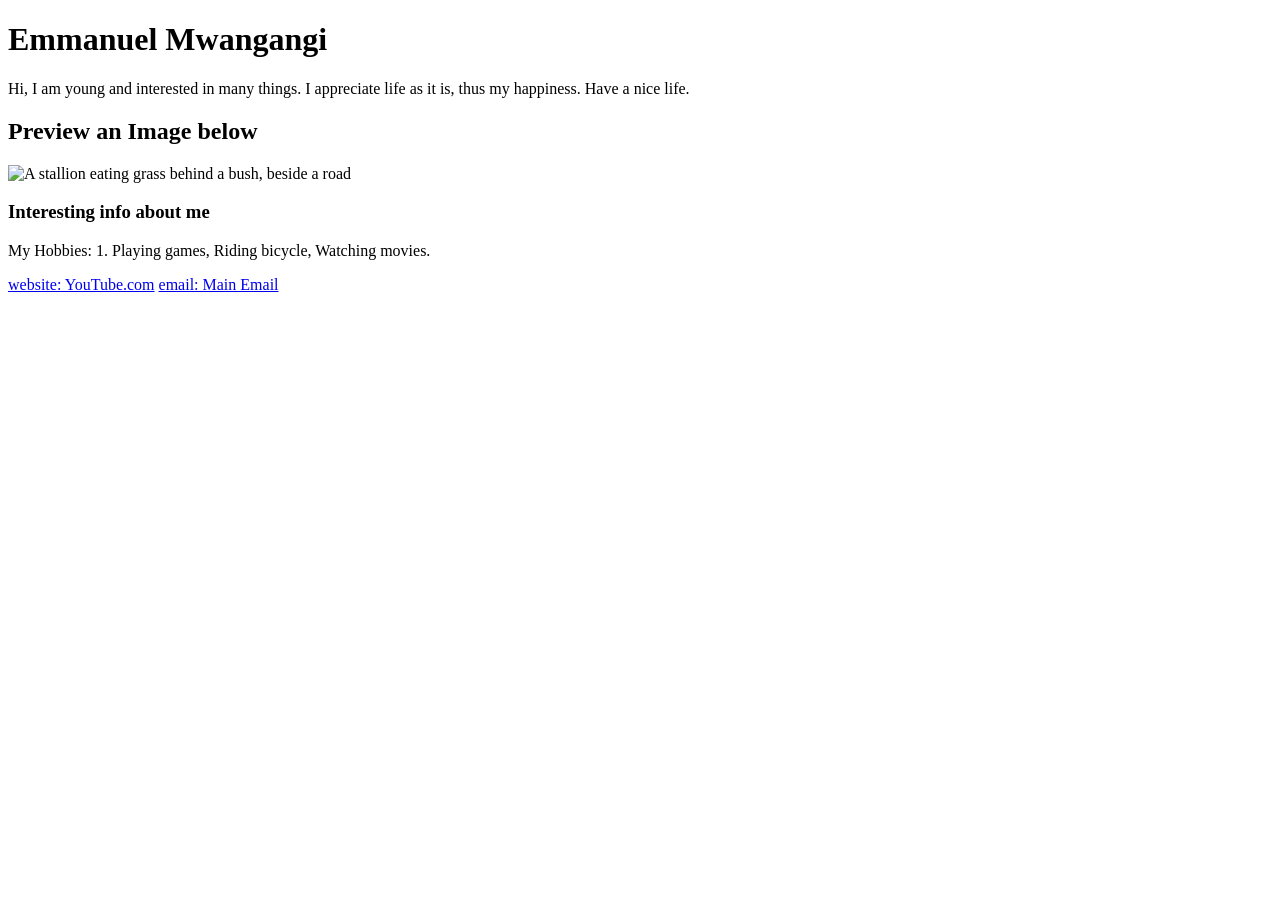
==== index.html @ 70714692 "Update links in index.html with descriptive text" ====
<!DOCTYPE html>
<html lang="en">
<head>
    <meta charset="UTF-8">
    <meta name="viewport" content="width=device-width, initial-scale=1.0">
    <title>EMMANUEL MWANGANGI - About Me</title>
</head>
<body>
    <h1>Emmanuel Mwangangi</h1>
    <p>
        Hi, I am young and interested in many things. I appreciate life as it is, thus my happiness. Have a nice life.
    </p>
    <h2> Preview an Image below </h2>
    <img src="https://images.pexels.com/photos/16232827/pexels-photo-16232827.png" alt="A stallion eating grass behind a bush, beside a road">
    <p>
        <h3>Interesting info about me</h3>
        My Hobbies: 1. Playing games, Riding bicycle, Watching movies.
    </p>
    <a href="https://youtube.com">website: YouTube.com</a>
    <a href="mailto:malitokaonabo45@gmail.com">email: Main Email</a>
</body>
</html>
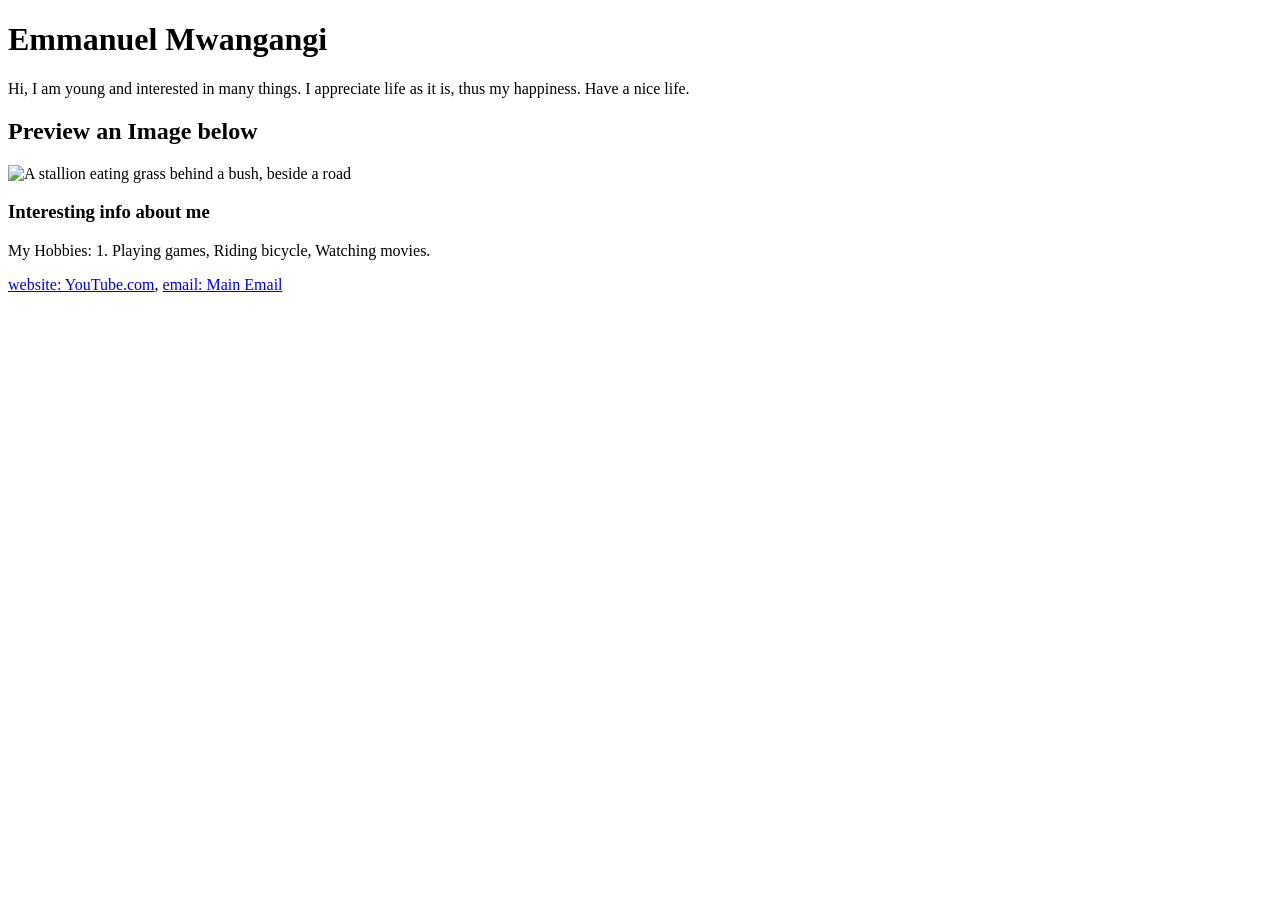
==== commit 6ab29b9c: "Fix formatting of links in index.html" ====
--- a/index.html
+++ b/index.html
@@ -16,7 +16,7 @@
         <h3>Interesting info about me</h3>
         My Hobbies: 1. Playing games, Riding bicycle, Watching movies.
     </p>
-    <a href="https://youtube.com">website: YouTube.com</a>
+    <a href="https://youtube.com">website: YouTube.com</a>,
     <a href="mailto:malitokaonabo45@gmail.com">email: Main Email</a>
 </body>
 </html>
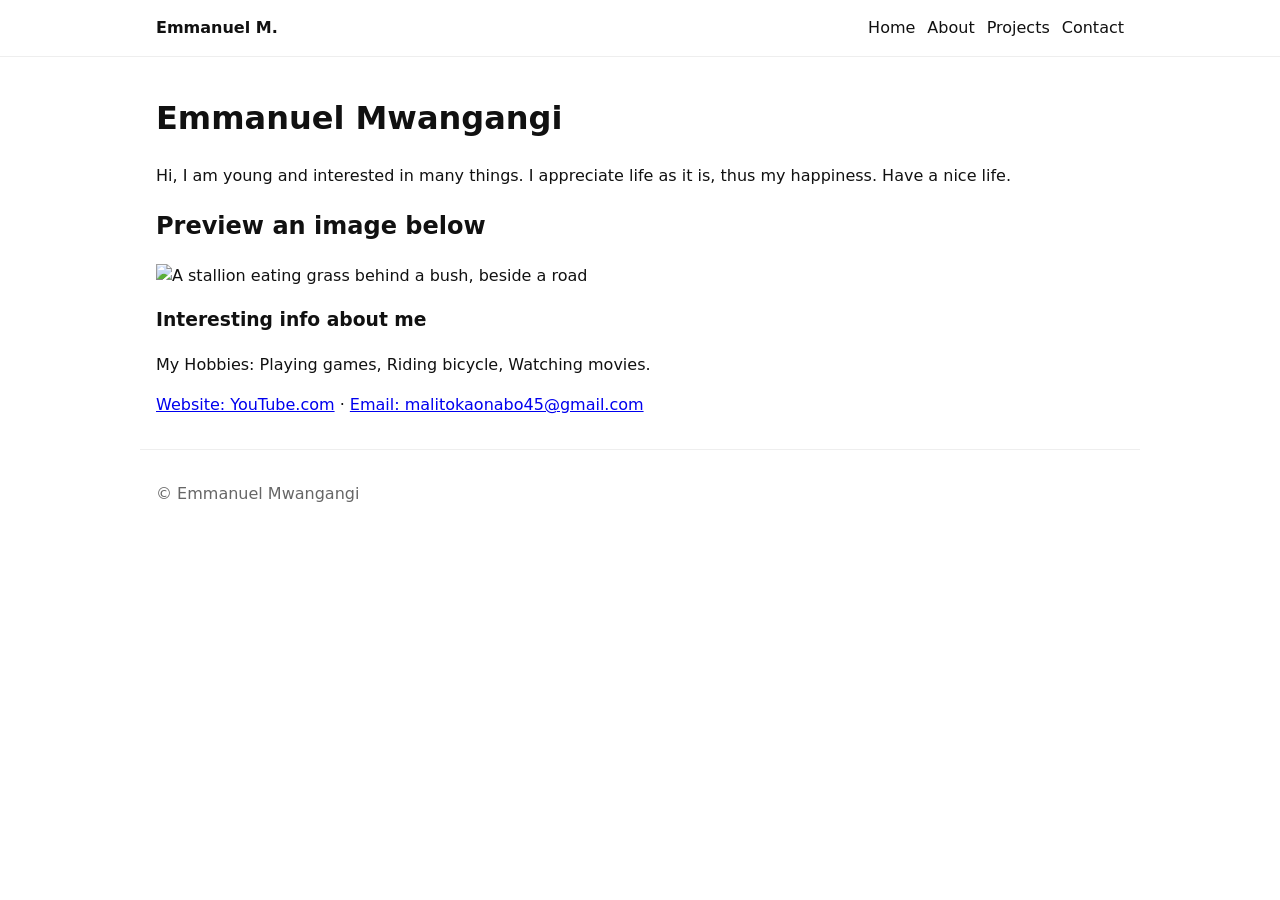
==== commit a4a16919: "Update index.html to reference assets and add header/footer" ====
--- a/index.html
+++ b/index.html
@@ -4,19 +4,47 @@
     <meta charset="UTF-8">
     <meta name="viewport" content="width=device-width, initial-scale=1.0">
     <title>EMMANUEL MWANGANGI - About Me</title>
+    <meta name="description" content="Emmanuel Mwangangi — portfolio" />
+    <link rel="stylesheet" href="assets/css/main.css">
 </head>
 <body>
+    <a class="skip" href="#main">Skip to content</a>
+    <header>
+      <div class="container header-inner">
+        <a class="logo" href="index.html">Emmanuel M.</a>
+        <nav aria-label="Main navigation">
+          <ul>
+            <li><a href="index.html" aria-current="page">Home</a></li>
+            <li><a href="about.html">About</a></li>
+            <li><a href="projects.html">Projects</a></li>
+            <li><a href="contact.html">Contact</a></li>
+          </ul>
+        </nav>
+      </div>
+    </header>
+
+  <main id="main" class="container" tabindex="-1">
     <h1>Emmanuel Mwangangi</h1>
     <p>
         Hi, I am young and interested in many things. I appreciate life as it is, thus my happiness. Have a nice life.
     </p>
-    <h2> Preview an Image below </h2>
-    <img src="https://images.pexels.com/photos/16232827/pexels-photo-16232827.png" alt="A stallion eating grass behind a bush, beside a road">
+
+    <h2>Preview an image below</h2>
+    <img src="images/project-1.jpg" alt="A stallion eating grass behind a bush, beside a road">
+
+    <h3>Interesting info about me</h3>
+    <p>My Hobbies: Playing games, Riding bicycle, Watching movies.</p>
+
     <p>
-        <h3>Interesting info about me</h3>
-        My Hobbies: 1. Playing games, Riding bicycle, Watching movies.
+      <a href="https://youtube.com" target="_blank" rel="noopener">Website: YouTube.com</a>
+      · <a href="mailto:malitokaonabo45@gmail.com">Email: malitokaonabo45@gmail.com</a>
     </p>
-    <a href="https://youtube.com">website: YouTube.com</a>,
-    <a href="mailto:malitokaonabo45@gmail.com">email: Main Email</a>
+  </main>
+
+  <footer class="container">
+    <p>&copy; <span id="year"></span> Emmanuel Mwangangi</p>
+  </footer>
+
+  <script src="assets/js/main.js" defer></script>
 </body>
 </html>
--- a/assets/css/main.css
+++ b/assets/css/main.css
@@ -0,0 +1,34 @@
+:root{
+  --bg:#ffffff; --text:#111; --muted:#666; --accent:#0a84ff;
+  --max-width:1000px; --gap:1rem; --radius:8px; --pad:1rem;
+  font-family:system-ui,-apple-system,Segoe UI,Roboto,Helvetica,Arial;
+}
+*{box-sizing:border-box}
+body{margin:0;color:var(--text);background:var(--bg);line-height:1.5}
+.container{max-width:var(--max-width);margin:0 auto;padding:var(--pad)}
+.skip{position:absolute;left:-999px}
+.skip:focus{left:1rem;top:1rem;width:auto;padding:.5rem .75rem;background:#000;color:#fff;z-index:9999}
+header{border-bottom:1px solid #eee;background:#fff}
+.header-inner{display:flex;align-items:center;justify-content:space-between;gap:var(--gap)}
+.logo{font-weight:700;text-decoration:none;color:var(--text)}
+nav ul{list-style:none;margin:0;padding:0;display:flex;gap:.75rem;align-items:center}
+nav a{color:var(--text);text-decoration:none}
+.nav-toggle{display:none;background:none;border:1px solid #ddd;padding:.4rem .6rem;border-radius:6px}
+@media(max-width:700px){
+  .nav-toggle{display:inline-block}
+  nav{position:absolute;top:64px;right:1rem;background:#fff;border:1px solid #eee;padding:.5rem;border-radius:8px;display:none}
+  nav[aria-hidden="false"]{display:block}
+  nav ul{flex-direction:column;align-items:flex-end}
+}
+.hero{padding:2rem 0}
+.hero h1{margin:.2rem 0;font-size:1.8rem}
+.lead{color:var(--muted);margin:0 0 1rem}
+.cta{background:var(--accent);color:#fff;padding:.6rem .85rem;border-radius:6px;text-decoration:none}
+.grid{display:grid;grid-template-columns:repeat(2,1fr);gap:var(--gap);margin-top:1rem}
+@media(max-width:700px){.grid{grid-template-columns:1fr}}
+.card{border:1px solid #eee;border-radius:var(--radius);overflow:hidden;background:#fafafa}
+.card img{width:100%;height:140px;object-fit:cover;display:block}
+.card h3{margin:.5rem .5rem 0 .5rem;font-size:1.05rem}
+.card p{margin:.25rem .5rem 1rem .5rem;color:var(--muted);font-size:.95rem}
+footer{border-top:1px solid #eee;margin-top:2rem;padding:1rem 0;color:var(--muted)}
+.contact-cta{margin-top:2rem;padding:1rem;background:#f7fbff;border-radius:8px;border:1px solid #eef6ff}
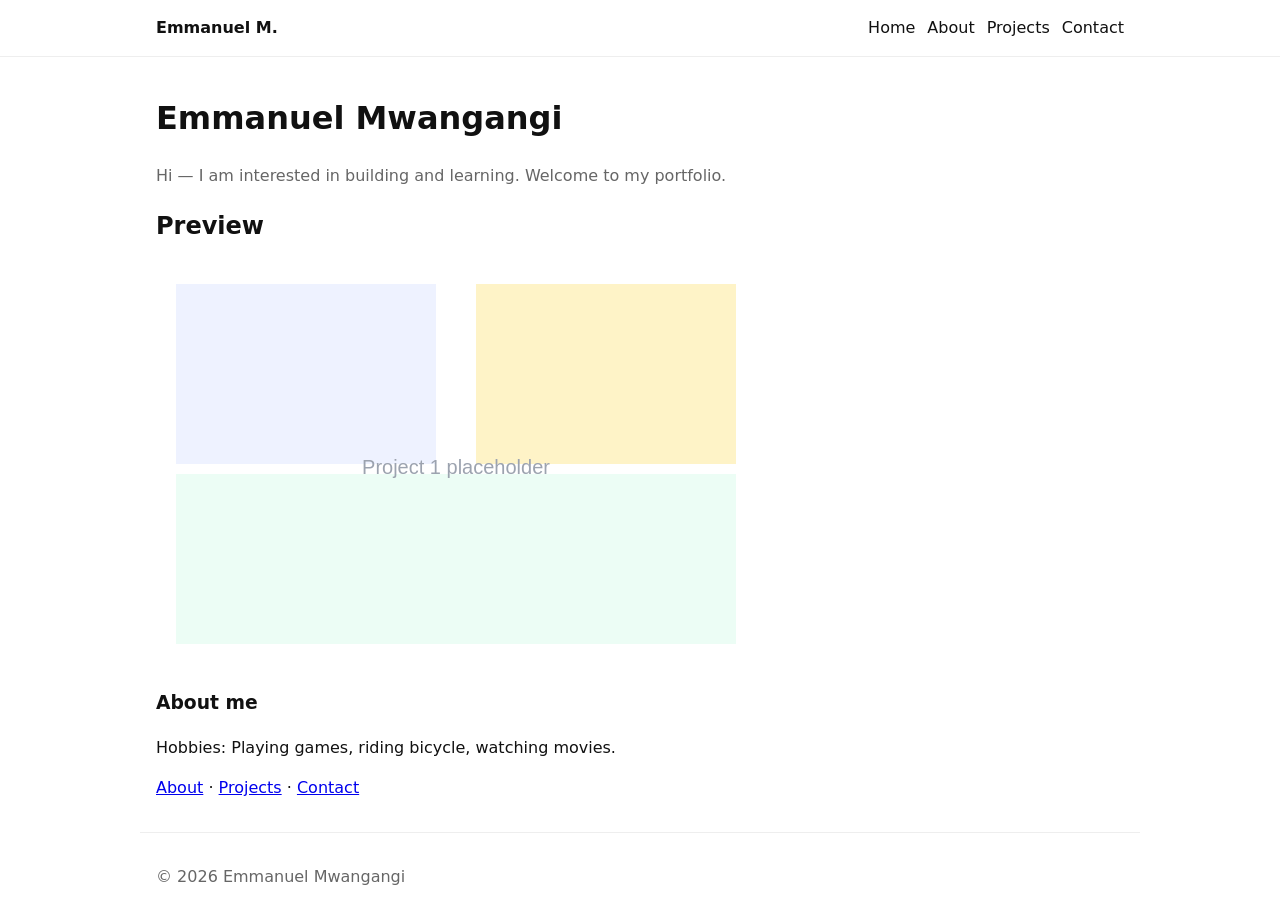
==== commit 30a29ad0: "Standardize index header/footer and use assets (make mobile nav work)" ====
--- a/index.html
+++ b/index.html
@@ -1,43 +1,42 @@
-<!DOCTYPE html>
+<!doctype html>
 <html lang="en">
 <head>
-    <meta charset="UTF-8">
-    <meta name="viewport" content="width=device-width, initial-scale=1.0">
-    <title>EMMANUEL MWANGANGI - About Me</title>
-    <meta name="description" content="Emmanuel Mwangangi — portfolio" />
-    <link rel="stylesheet" href="assets/css/main.css">
+  <meta charset="utf-8" />
+  <meta name="viewport" content="width=device-width,initial-scale=1" />
+  <title>EMMANUEL MWANGANGI — Home</title>
+  <meta name="description" content="Home — Emmanuel Mwangangi" />
+  <link rel="stylesheet" href="assets/css/main.css" />
+  <link rel="icon" href="assets/favicon.svg" type="image/svg+xml">
 </head>
 <body>
-    <a class="skip" href="#main">Skip to content</a>
-    <header>
-      <div class="container header-inner">
-        <a class="logo" href="index.html">Emmanuel M.</a>
-        <nav aria-label="Main navigation">
-          <ul>
-            <li><a href="index.html" aria-current="page">Home</a></li>
-            <li><a href="about.html">About</a></li>
-            <li><a href="projects.html">Projects</a></li>
-            <li><a href="contact.html">Contact</a></li>
-          </ul>
-        </nav>
-      </div>
-    </header>
+  <a class="skip" href="#main">Skip to content</a>
+  <header>
+    <div class="container header-inner">
+      <a class="logo" href="index.html">Emmanuel M.</a>
+      <button id="navToggle" class="nav-toggle" aria-expanded="false" aria-controls="main-nav">Menu</button>
+      <nav id="main-nav" aria-label="Main navigation" aria-hidden="true">
+        <ul>
+          <li><a href="index.html" aria-current="page">Home</a></li>
+          <li><a href="about.html">About</a></li>
+          <li><a href="projects.html">Projects</a></li>
+          <li><a href="contact.html">Contact</a></li>
+        </ul>
+      </nav>
+    </div>
+  </header>
 
   <main id="main" class="container" tabindex="-1">
     <h1>Emmanuel Mwangangi</h1>
-    <p>
-        Hi, I am young and interested in many things. I appreciate life as it is, thus my happiness. Have a nice life.
-    </p>
+    <p class="lead">Hi — I am interested in building and learning. Welcome to my portfolio.</p>
 
-    <h2>Preview an image below</h2>
-    <img src="images/project-1.jpg" alt="A stallion eating grass behind a bush, beside a road">
+    <h2>Preview</h2>
+    <img src="images/project-1.svg" alt="Project preview" style="max-width:100%;height:auto">
 
-    <h3>Interesting info about me</h3>
-    <p>My Hobbies: Playing games, Riding bicycle, Watching movies.</p>
+    <h3>About me</h3>
+    <p>Hobbies: Playing games, riding bicycle, watching movies.</p>
 
     <p>
-      <a href="https://youtube.com" target="_blank" rel="noopener">Website: YouTube.com</a>
-      · <a href="mailto:malitokaonabo45@gmail.com">Email: malitokaonabo45@gmail.com</a>
+      <a href="about.html">About</a> · <a href="projects.html">Projects</a> · <a href="contact.html">Contact</a>
     </p>
   </main>
 
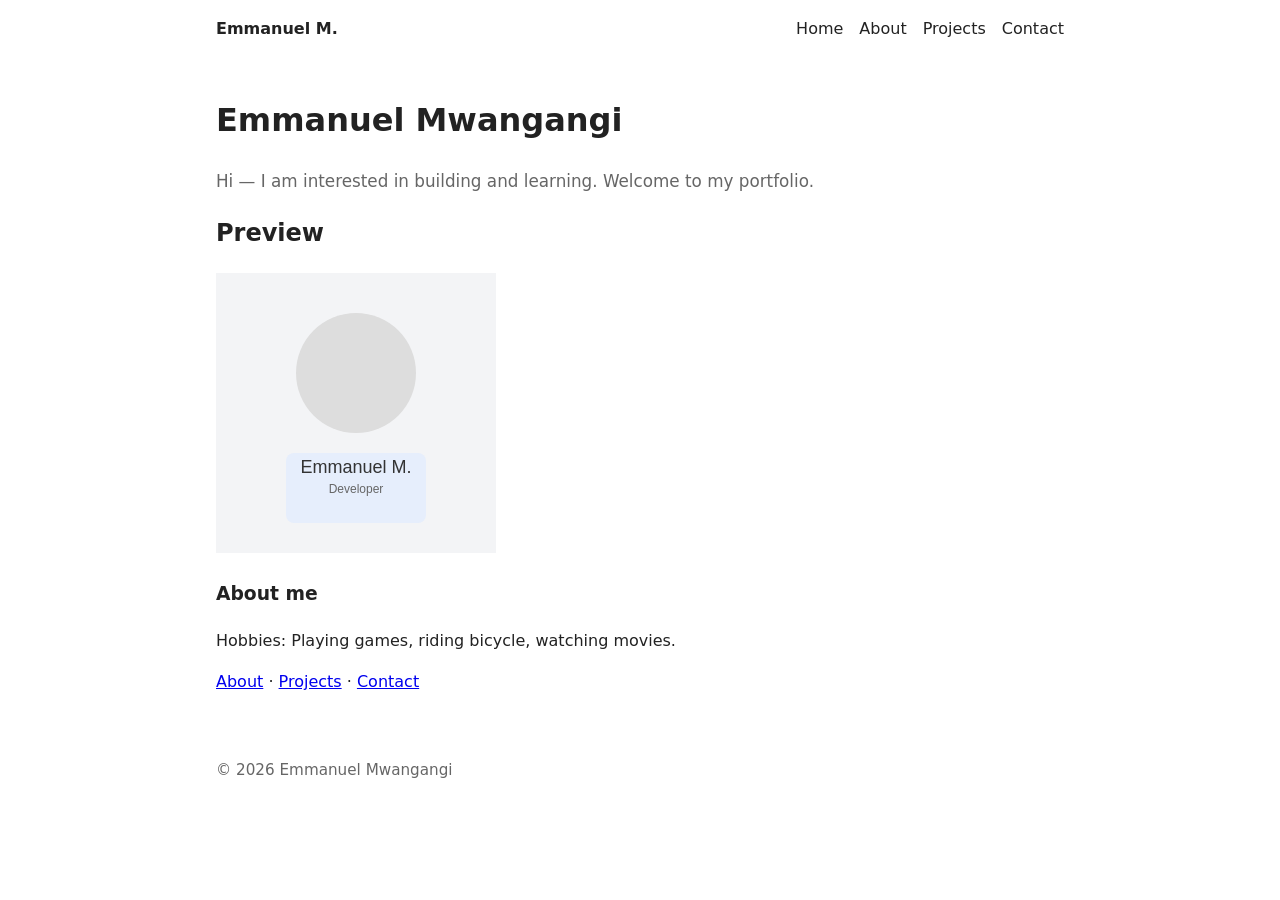
==== commit 918799d4: "Use generic inline SVG preview on home (Images/About.svg)" ====
--- a/index.html
+++ b/index.html
@@ -30,7 +30,7 @@
     <p class="lead">Hi — I am interested in building and learning. Welcome to my portfolio.</p>
 
     <h2>Preview</h2>
-    <img src="images/project-1.svg" alt="Project preview" style="max-width:100%;height:auto">
+    <img src="Images/About.svg" alt="Project preview" style="max-width:100%;height:auto">
 
     <h3>About me</h3>
     <p>Hobbies: Playing games, riding bicycle, watching movies.</p>
--- a/assets/css/main.css
+++ b/assets/css/main.css
@@ -1,34 +1,23 @@
+/* main.css - minimal styles to restore site layout */
 :root{
-  --bg:#ffffff; --text:#111; --muted:#666; --accent:#0a84ff;
-  --max-width:1000px; --gap:1rem; --radius:8px; --pad:1rem;
-  font-family:system-ui,-apple-system,Segoe UI,Roboto,Helvetica,Arial;
+  --bg:#fff;--text:#222;--accent:#1a73e8;--muted:#666;
 }
 *{box-sizing:border-box}
-body{margin:0;color:var(--text);background:var(--bg);line-height:1.5}
-.container{max-width:var(--max-width);margin:0 auto;padding:var(--pad)}
-.skip{position:absolute;left:-999px}
-.skip:focus{left:1rem;top:1rem;width:auto;padding:.5rem .75rem;background:#000;color:#fff;z-index:9999}
-header{border-bottom:1px solid #eee;background:#fff}
-.header-inner{display:flex;align-items:center;justify-content:space-between;gap:var(--gap)}
+body{font-family:system-ui,-apple-system,Segoe UI,Roboto,'Helvetica Neue',Arial;line-height:1.6;margin:0;color:var(--text);background:var(--bg)}
+.container{max-width:880px;margin:0 auto;padding:1rem}
+.header-inner{display:flex;align-items:center;justify-content:space-between;gap:1rem}
 .logo{font-weight:700;text-decoration:none;color:var(--text)}
-nav ul{list-style:none;margin:0;padding:0;display:flex;gap:.75rem;align-items:center}
-nav a{color:var(--text);text-decoration:none}
-.nav-toggle{display:none;background:none;border:1px solid #ddd;padding:.4rem .6rem;border-radius:6px}
-@media(max-width:700px){
-  .nav-toggle{display:inline-block}
-  nav{position:absolute;top:64px;right:1rem;background:#fff;border:1px solid #eee;padding:.5rem;border-radius:8px;display:none}
+.nav-toggle{display:none;padding:.5rem 1rem;border:1px solid #ddd;background:transparent;border-radius:4px}
+nav ul{list-style:none;margin:0;padding:0;display:flex;gap:1rem}
+nav a{text-decoration:none;color:var(--text)}
+.lead{color:var(--muted);font-size:1.05rem}
+footer{padding:2rem 0;color:var(--muted);font-size:.95rem}
+.skip{position:absolute;left:-9999px;top:auto;width:1px;height:1px;overflow:hidden}
+.skip:focus{position:static;left:auto;width:auto;height:auto;padding:.5rem;background:#000;color:#fff}
+figure img{border-radius:8px}
+@media (max-width:640px){
+  .nav-toggle{display:block}
+  nav{display:none}
   nav[aria-hidden="false"]{display:block}
-  nav ul{flex-direction:column;align-items:flex-end}
+  nav ul{flex-direction:column}
 }
-.hero{padding:2rem 0}
-.hero h1{margin:.2rem 0;font-size:1.8rem}
-.lead{color:var(--muted);margin:0 0 1rem}
-.cta{background:var(--accent);color:#fff;padding:.6rem .85rem;border-radius:6px;text-decoration:none}
-.grid{display:grid;grid-template-columns:repeat(2,1fr);gap:var(--gap);margin-top:1rem}
-@media(max-width:700px){.grid{grid-template-columns:1fr}}
-.card{border:1px solid #eee;border-radius:var(--radius);overflow:hidden;background:#fafafa}
-.card img{width:100%;height:140px;object-fit:cover;display:block}
-.card h3{margin:.5rem .5rem 0 .5rem;font-size:1.05rem}
-.card p{margin:.25rem .5rem 1rem .5rem;color:var(--muted);font-size:.95rem}
-footer{border-top:1px solid #eee;margin-top:2rem;padding:1rem 0;color:var(--muted)}
-.contact-cta{margin-top:2rem;padding:1rem;background:#f7fbff;border-radius:8px;border:1px solid #eef6ff}
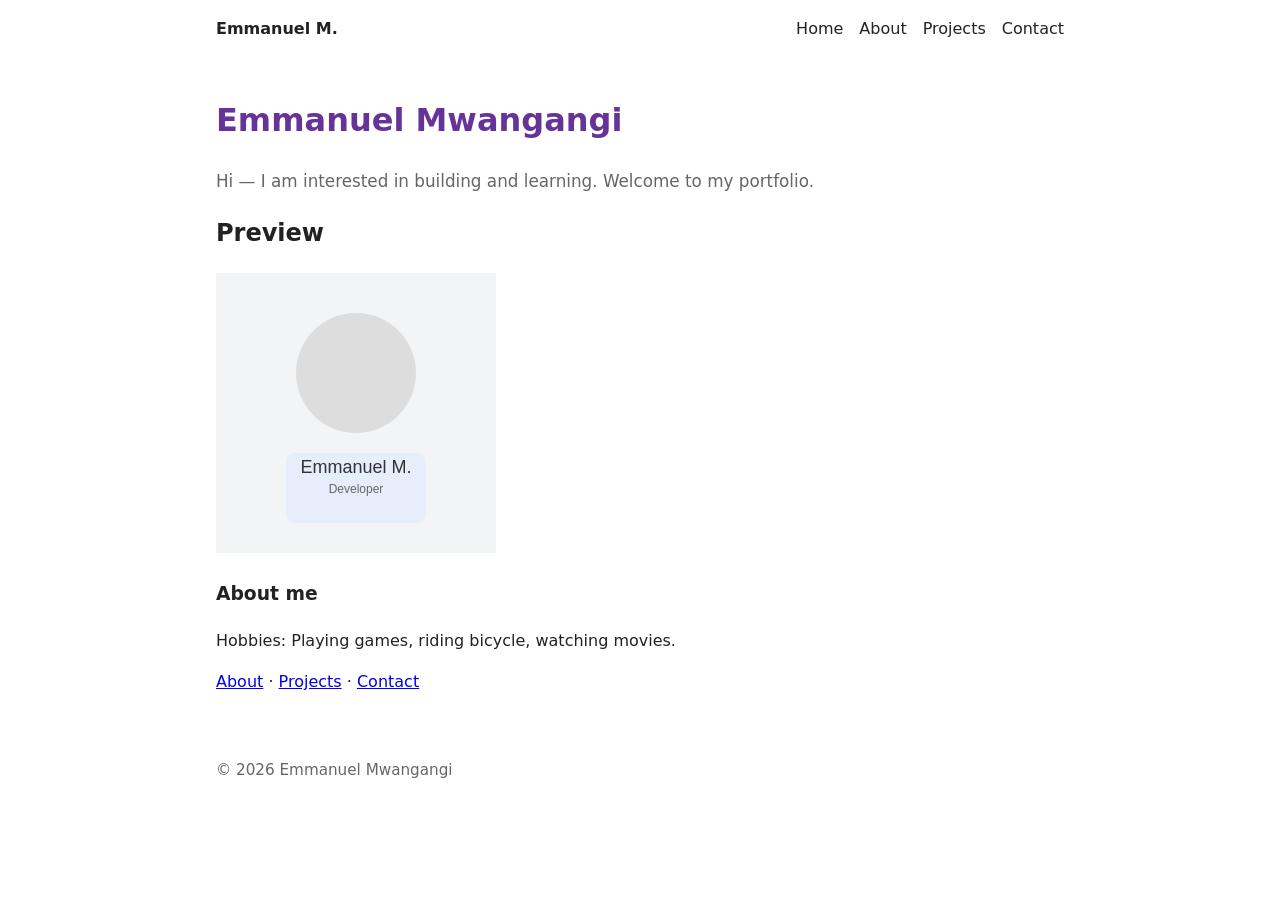
==== commit ab8e13f2: "Update index.html" ====
--- a/index.html
+++ b/index.html
@@ -26,7 +26,7 @@
   </header>
 
   <main id="main" class="container" tabindex="-1">
-    <h1>Emmanuel Mwangangi</h1>
+    <h1 id="heading">Emmanuel Mwangangi</h1>
     <p class="lead">Hi — I am interested in building and learning. Welcome to my portfolio.</p>
 
     <h2>Preview</h2>
--- a/assets/css/main.css
+++ b/assets/css/main.css
@@ -21,3 +21,7 @@
   nav[aria-hidden="false"]{display:block}
   nav ul{flex-direction:column}
 }
+
+h1#heading {
+  color: rebeccapurple;
+            }
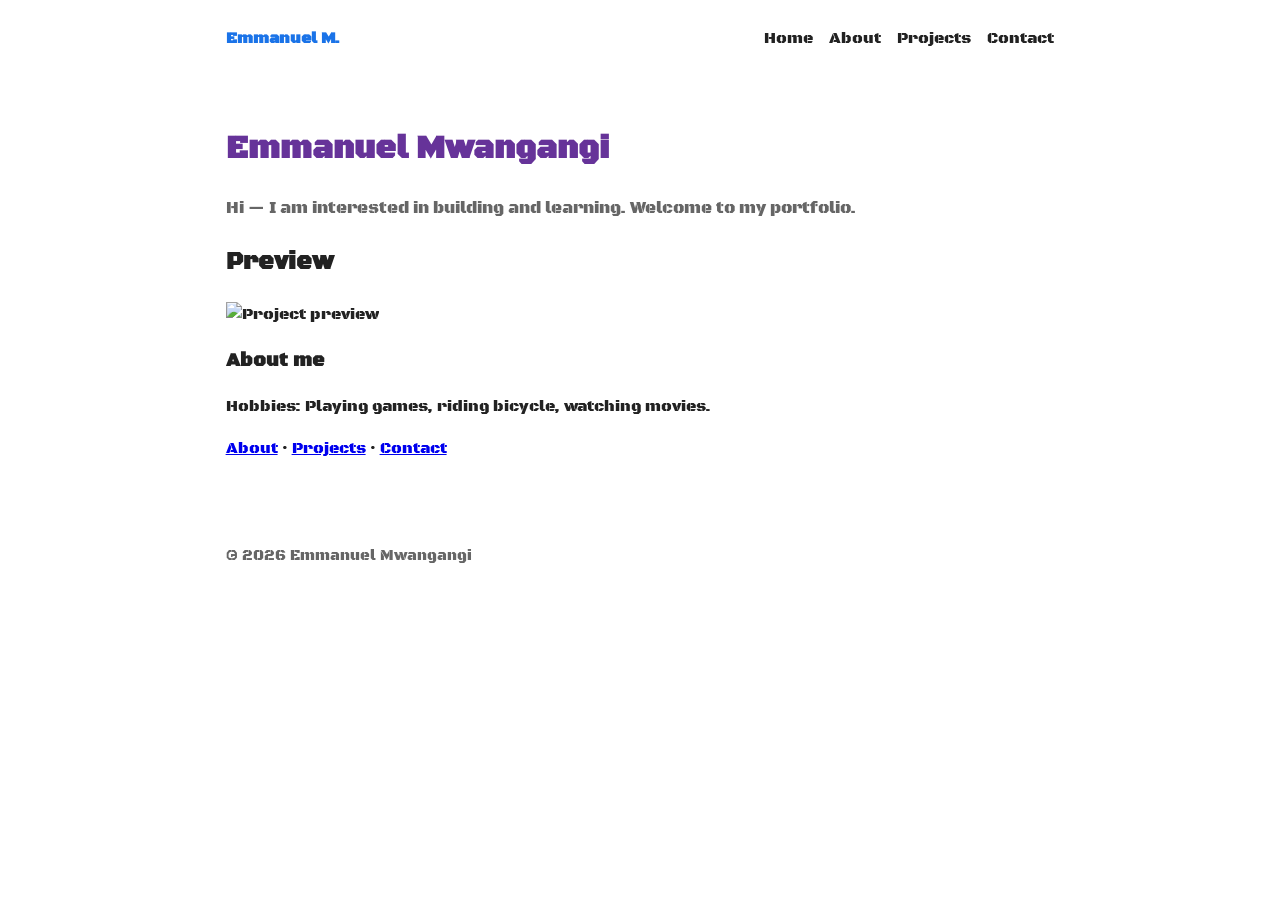
==== commit 0f606b1b: "Update project preview image source" ====
--- a/index.html
+++ b/index.html
@@ -30,7 +30,7 @@
     <p class="lead">Hi — I am interested in building and learning. Welcome to my portfolio.</p>
 
     <h2>Preview</h2>
-    <img src="Images/About.svg" alt="Project preview" style="max-width:100%;height:auto">
+    <img src="https://images.pexels.com/photos/19317897/pexels-photo-19317897.jpeg" alt="Project preview" style="max-width:100%;height:auto">
 
     <h3>About me</h3>
     <p>Hobbies: Playing games, riding bicycle, watching movies.</p>
--- a/assets/css/main.css
+++ b/assets/css/main.css
@@ -1,27 +1,148 @@
-/* main.css - minimal styles to restore site layout */
+/* main.css - minimal styles to restore site layout (cleaned & corrected) */
+@import url('https://fonts.googleapis.com/css2?family=Black+Ops+One&display=swap');
+
 :root{
-  --bg:#fff;--text:#222;--accent:#1a73e8;--muted:#666;
-}
-*{box-sizing:border-box}
-body{font-family:system-ui,-apple-system,Segoe UI,Roboto,'Helvetica Neue',Arial;line-height:1.6;margin:0;color:var(--text);background:var(--bg)}
-.container{max-width:880px;margin:0 auto;padding:1rem}
-.header-inner{display:flex;align-items:center;justify-content:space-between;gap:1rem}
-.logo{font-weight:700;text-decoration:none;color:var(--text)}
-.nav-toggle{display:none;padding:.5rem 1rem;border:1px solid #ddd;background:transparent;border-radius:4px}
-nav ul{list-style:none;margin:0;padding:0;display:flex;gap:1rem}
-nav a{text-decoration:none;color:var(--text)}
-.lead{color:var(--muted);font-size:1.05rem}
-footer{padding:2rem 0;color:var(--muted);font-size:.95rem}
-.skip{position:absolute;left:-9999px;top:auto;width:1px;height:1px;overflow:hidden}
-.skip:focus{position:static;left:auto;width:auto;height:auto;padding:.5rem;background:#000;color:#fff}
-figure img{border-radius:8px}
-@media (max-width:640px){
-  .nav-toggle{display:block}
-  nav{display:none}
-  nav[aria-hidden="false"]{display:block}
-  nav ul{flex-direction:column}
+  --bg: #fff;
+  --text: #222;
+  --accent: #1a73e8;
+  --muted: #666;
+  --max-width: 880px;
+  --radius: 8px;
+  --focus: rgba(26,115,232,0.45);
 }
 
-h1#heading {
+*,
+*::before,
+*::after {
+  box-sizing: border-box;
+}
+
+html, body {
+  height: 100%;
+}
+
+body {
+  font-family: 'Black Ops One', Arial, sans-serif;
+  line-height: 1.6;
+  margin: 0;
+  color: var(--text);
+  background: var(--bg);
+  -webkit-font-smoothing: antialiased;
+  -moz-osx-font-smoothing: grayscale;
+  font-size: 16px;
+}
+
+.container {
+  max-width: var(--max-width);
+  margin: 0 auto;
+  padding: 1.6rem;
+}
+
+.header-inner {
+  display: flex;
+  align-items: center;
+  justify-content: space-between;
+  gap: 1rem;
+}
+
+.logo {
+  font-weight: 700;
+  text-decoration: none;
+  color: var(--accent);
+}
+
+.nav-toggle {
+  display: none;
+  padding: .5rem 1rem;
+  border: 1px solid #ddd;
+  background: transparent;
+  border-radius: 4px;
+  cursor: pointer;
+  font: inherit;
+}
+
+/* Navigation */
+nav ul {
+  list-style: none;
+  margin: 0;
+  padding: 0;
+  display: flex;
+  gap: 1rem;
+}
+
+nav a {
+  text-decoration: none;
+  color: var(--text);
+}
+
+/* Visible focus styles for keyboard users */
+a:focus,
+button:focus,
+.nav-toggle:focus {
+  outline: 3px solid var(--focus);
+  outline-offset: 2px;
+  border-radius: 4px;
+}
+
+/* Intro / lead text */
+.lead {
+  color: var(--muted);
+  font-size: 1.05rem;
+}
+
+/* Footer */
+footer {
+  padding: 2rem 0;
+  color: var(--muted);
+  font-size: .95rem;
+}
+
+/* Skip link (accessible, visually hidden until focused) */
+.skip {
+  position: absolute;
+  left: -9999px;
+  top: auto;
+  width: 1px;
+  height: 1px;
+  overflow: hidden;
+  clip: rect(0 0 0 0);
+  white-space: nowrap;
+}
+
+.skip:focus,
+.skip:active,
+.skip:focus-visible {
+  position: absolute;
+  left: 1rem;
+  top: 1rem;
+  width: auto;
+  height: auto;
+  padding: .5rem;
+  background: #000;
+  color: #fff;
+  z-index: 1000;
+  border-radius: 4px;
+  clip: auto;
+  white-space: normal;
+}
+
+/* Images / figures */
+figure img {
+  display: block;
+  border-radius: var(--radius);
+  max-width: 100%;
+  height: auto;
+}
+
+/* Responsive navigation behaviour */
+@media (max-width: 640px) {
+  .nav-toggle { display: block; }
+  nav { display: none; }
+  nav[aria-hidden="false"] { display: block; }
+  nav ul { flex-direction: column; }
+}
+
+/* Heading with provided color (use ID selector only) */
+#heading {
   color: rebeccapurple;
-            }
+}
